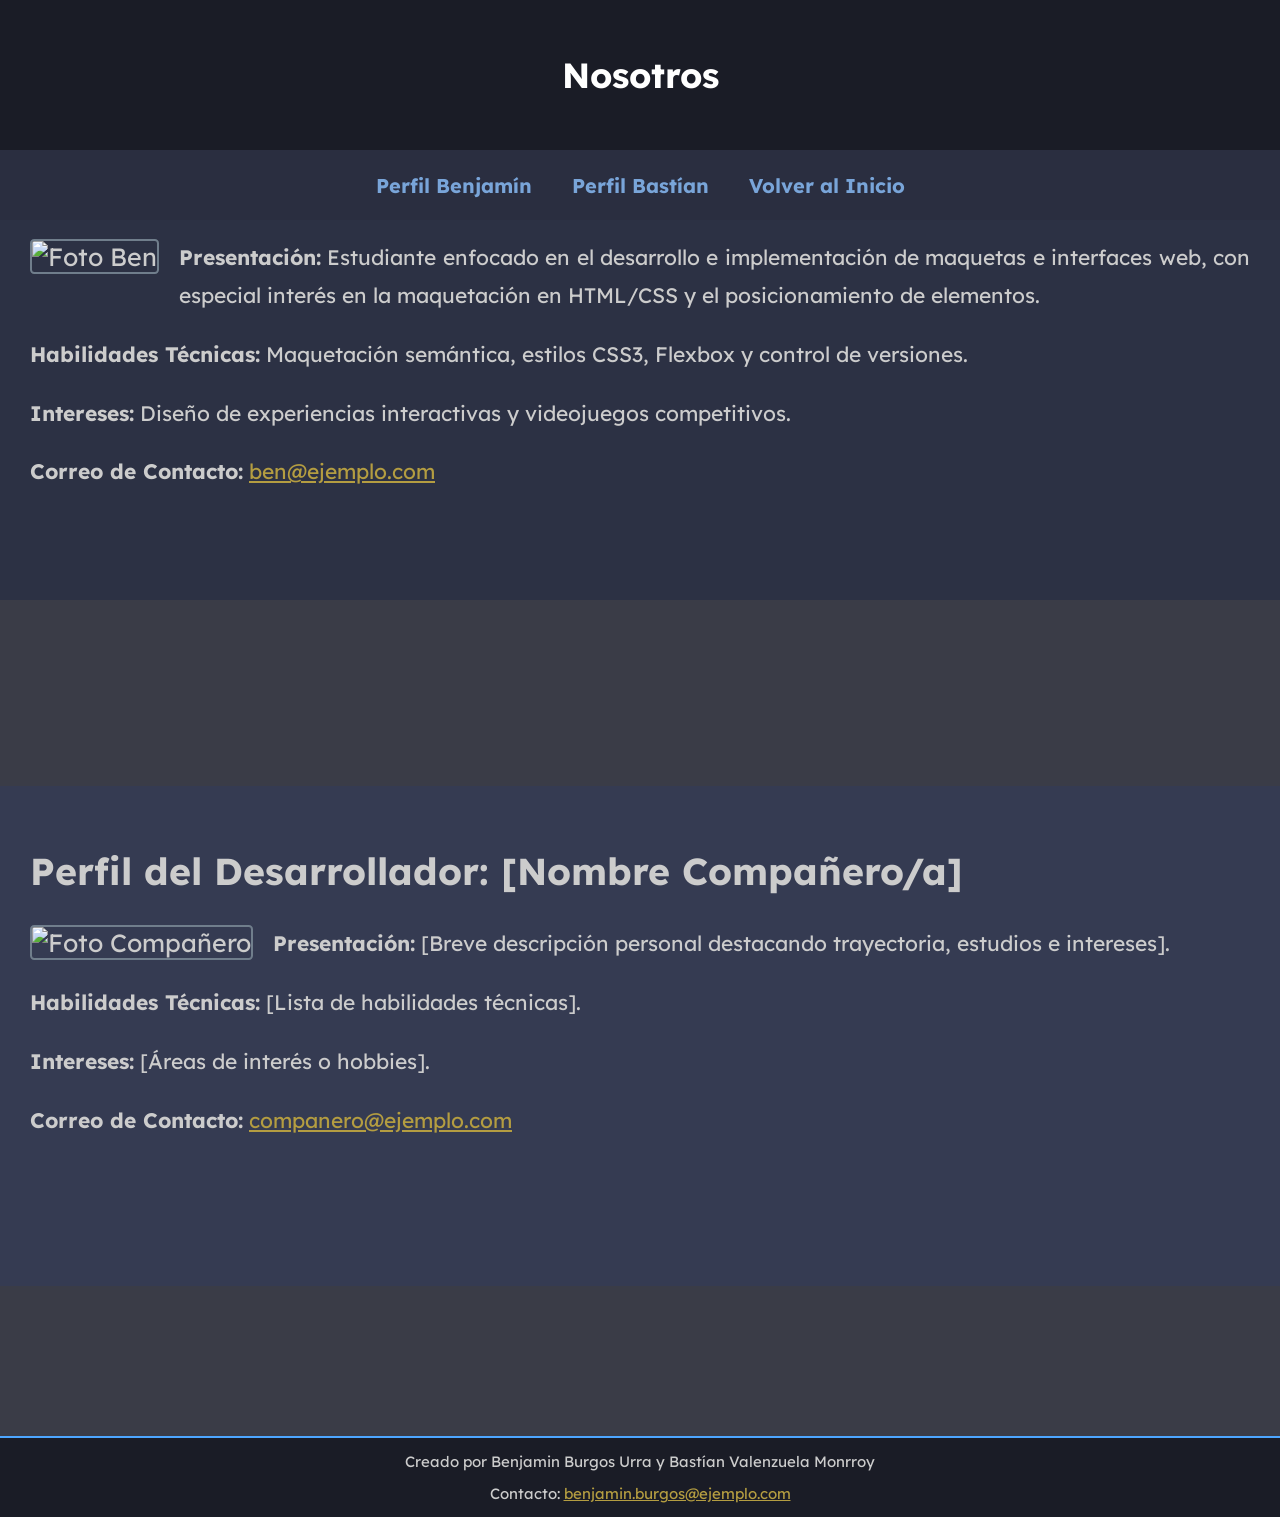
==== acerca.html @ aed610db "Primer Subida de tontera de pagina" ====
<!DOCTYPE html>
<html lang="es">
<head>
    <meta charset="utf-8">
    <meta name="viewport" content="width=device-width, initial-scale=1">
    <title>Blog de Desarrollo Web - Equipo</title>
    <link rel="stylesheet" href="styles.css">
    <link href="https://fonts.googleapis.com/css2?family=Lexend" rel="stylesheet">
</head>
<body>

    <header>
        <h1>Nosotros</h1>
    </header>

    <nav>
        <a href="#perfil-ben">Perfil Benjamín</a>
        <a href="#perfil-basti">Perfil Bastían</a>
        <a href="index.html">Volver al Inicio</a>
    </nav>

    <main>
        <section id="perfil-ben">
            <h2>Perfil del Desarrollador: Ben</h2>
            <img src="https://via.placeholder.com/150" alt="Foto Ben" class="bordeada" style="float: left; margin: 0 20px 20px 0;">
            <p><strong>Presentación:</strong> Estudiante enfocado en el desarrollo e implementación de maquetas e interfaces web, con especial interés en la maquetación en HTML/CSS y el posicionamiento de elementos.</p>
            <p><strong>Habilidades Técnicas:</strong> Maquetación semántica, estilos CSS3, Flexbox y control de versiones.</p>
            <p><strong>Intereses:</strong> Diseño de experiencias interactivas y videojuegos competitivos.</p>
            <p><strong>Correo de Contacto:</strong> <a href="mailto:ben@ejemplo.com">ben@ejemplo.com</a></p>
        </section>
        <br>
        <br>
        <br>
        <br>
        <br>
        <br>
        <section id="perfil-basti">
            <h2>Perfil del Desarrollador: [Nombre Compañero/a]</h2>
            <img src="https://via.placeholder.com/150" alt="Foto Compañero" class="bordeada" style="float: left; margin: 0 20px 20px 0;">
            <p><strong>Presentación:</strong> [Breve descripción personal destacando trayectoria, estudios e intereses].</p>
            <p><strong>Habilidades Técnicas:</strong> [Lista de habilidades técnicas].</p>
            <p><strong>Intereses:</strong> [Áreas de interés o hobbies].</p>
            <p><strong>Correo de Contacto:</strong> <a href="mailto:companero@ejemplo.com">companero@ejemplo.com</a></p>
        </section>
    </main>

    <footer>
        <p>Creado por Benjamin Burgos Urra y Bastían Valenzuela Monrroy</p>
        <p>Contacto: <a href="mailto:contacto@ejemplo.com">benjamin.burgos@ejemplo.com</a></p>
    </footer>

</body>
</html>
---- styles.css ----
body {
    background-color: #3a3c47;
    color: #cccccc;
    font-family: 'Lexend', sans-serif;
    margin: 0px;
    padding: 0px;
    font-size: 25px;
}


header {
    position: fixed;
    top: 0px;
    left: 0px;
    width: 100%;
    height: 150px;
    background-color: #1a1c26;
    color: #ffffff;
    text-align: center;
    line-height: 150px;
    z-index: 5;
}

header h1 {
    margin: 0;
    font-size: 35px;
}


nav {
    position: fixed;
    top: 150px;
    left: 0px;
    width: 100%;
    height: 70px;
    background-color: #2a2e40;
    color: #ffffff;
    z-index: 5;
    display: flex;
    align-items: center;
    justify-content: center;
}

nav a {
    text-decoration: none;
    color: #79a5d9;
    font-size: 20px;
    margin: 0 20px;
    font-weight: bold;
}

nav a:hover {
    color: #ffcc00;
}


main {
    position: relative;
    top: 100px;
    left: 0px;
    width: 100%;
}

section {
    position: relative;
    width: 100%;
    min-height: 500px;
    scroll-margin-top: 220px;
    padding: 30px;
    box-sizing: border-box;
}

#tema, #perfil-ben {
    background-color: #2c3144;
}

#lore, #perfil-basti {
    background-color: #353b52;
}


.flex-container {
    display: flex;
    justify-content: space-evenly;
    flex-wrap: wrap;
    row-gap: 30px;
    width: 100%;
}

.flex-item {
    width: 30%;
    background-color: #212431;
    border: 3px solid #6290be;
    box-sizing: border-box;
    text-align: center;
    min-height: 150px;
    padding: 15px;
    border-radius: 8px;
}

.flex-item img {
    width: 100%;
    border-radius: 5px;
    border: 1px solid #b6d4f2;
}

p {
    text-align: justify;
    font-size: 21px;
    line-height: 1.8;
}

img.bordeada {
    border: 2px solid #707e8c;
    border-radius: 4.2px;
}

a {
    color: #b49d41;
}


footer {
    position: relative;
    top: 250px;
    width: 100%;
    background-color: #1a1c26;
    padding: 5px;
    text-align: center;
    box-sizing: border-box;
    border-top: 2px solid #4da6ff;
}

footer p {
    text-align: center;
    margin: 5px 0;
    font-size: 15px;
}
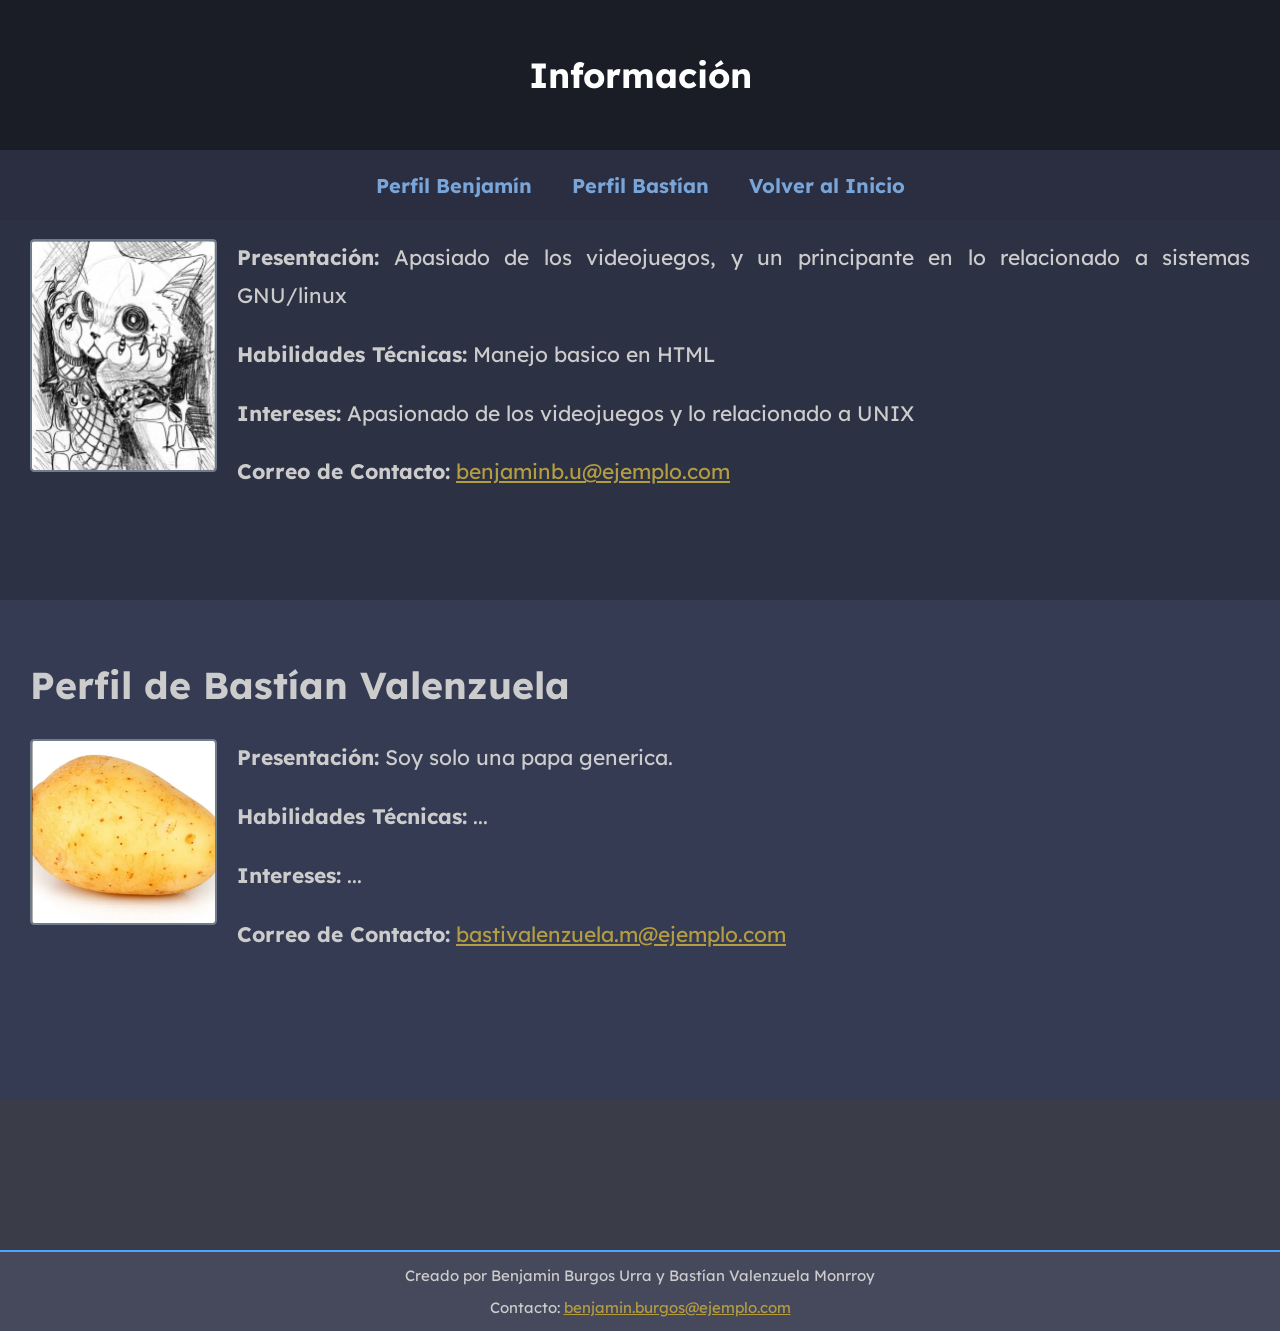
==== commit 0efa952c: "Agregados de Acerca de" ====
--- a/acerca.html
+++ b/acerca.html
@@ -10,7 +10,7 @@
 <body>
 
     <header>
-        <h1>Nosotros</h1>
+        <h1>Información</h1>
     </header>
 
     <nav>
@@ -21,26 +21,20 @@
 
     <main>
         <section id="perfil-ben">
-            <h2>Perfil del Desarrollador: Ben</h2>
-            <img src="https://via.placeholder.com/150" alt="Foto Ben" class="bordeada" style="float: left; margin: 0 20px 20px 0;">
-            <p><strong>Presentación:</strong> Estudiante enfocado en el desarrollo e implementación de maquetas e interfaces web, con especial interés en la maquetación en HTML/CSS y el posicionamiento de elementos.</p>
-            <p><strong>Habilidades Técnicas:</strong> Maquetación semántica, estilos CSS3, Flexbox y control de versiones.</p>
-            <p><strong>Intereses:</strong> Diseño de experiencias interactivas y videojuegos competitivos.</p>
-            <p><strong>Correo de Contacto:</strong> <a href="mailto:ben@ejemplo.com">ben@ejemplo.com</a></p>
+            <h2>Perfil del Benjamín Burgos</h2>
+            <img src="jpg.jpg" alt="Foto Ben" class="bordeada" style="float: left; margin: 0 20px 20px 0; width: 15%;">
+            <p><strong>Presentación:</strong> Apasiado de los videojuegos, y un principante en lo relacionado a sistemas GNU/linux</p>
+            <p><strong>Habilidades Técnicas:</strong> Manejo basico en HTML</p>
+            <p><strong>Intereses:</strong> Apasionado de los videojuegos y lo relacionado a UNIX</p>
+            <p><strong>Correo de Contacto:</strong> <a href="mailto:ben@ejemplo.com">benjaminb.u@ejemplo.com</a></p>
         </section>
-        <br>
-        <br>
-        <br>
-        <br>
-        <br>
-        <br>
         <section id="perfil-basti">
-            <h2>Perfil del Desarrollador: [Nombre Compañero/a]</h2>
-            <img src="https://via.placeholder.com/150" alt="Foto Compañero" class="bordeada" style="float: left; margin: 0 20px 20px 0;">
-            <p><strong>Presentación:</strong> [Breve descripción personal destacando trayectoria, estudios e intereses].</p>
-            <p><strong>Habilidades Técnicas:</strong> [Lista de habilidades técnicas].</p>
-            <p><strong>Intereses:</strong> [Áreas de interés o hobbies].</p>
-            <p><strong>Correo de Contacto:</strong> <a href="mailto:companero@ejemplo.com">companero@ejemplo.com</a></p>
+            <h2>Perfil de Bastían Valenzuela</h2>
+            <img src="papa.png" alt="Foto Compañero" class="bordeada" style="float: left; margin: 0 20px 20px 0; width: 15%;">
+            <p><strong>Presentación:</strong> Soy solo una papa generica.</p>
+            <p><strong>Habilidades Técnicas:</strong> ...</p>
+            <p><strong>Intereses:</strong> ...</p>
+            <p><strong>Correo de Contacto:</strong> <a href="mailto:companero@ejemplo.com">bastivalenzuela.m@ejemplo.com</a></p>
         </section>
     </main>
 
--- a/styles.css
+++ b/styles.css
@@ -89,7 +89,7 @@
 }
 
 .flex-item {
-    width: 30%;
+    width: 35%;
     background-color: #212431;
     border: 3px solid #6290be;
     box-sizing: border-box;
@@ -125,7 +125,7 @@
     position: relative;
     top: 250px;
     width: 100%;
-    background-color: #1a1c26;
+    background-color: #45495b;
     padding: 5px;
     text-align: center;
     box-sizing: border-box;
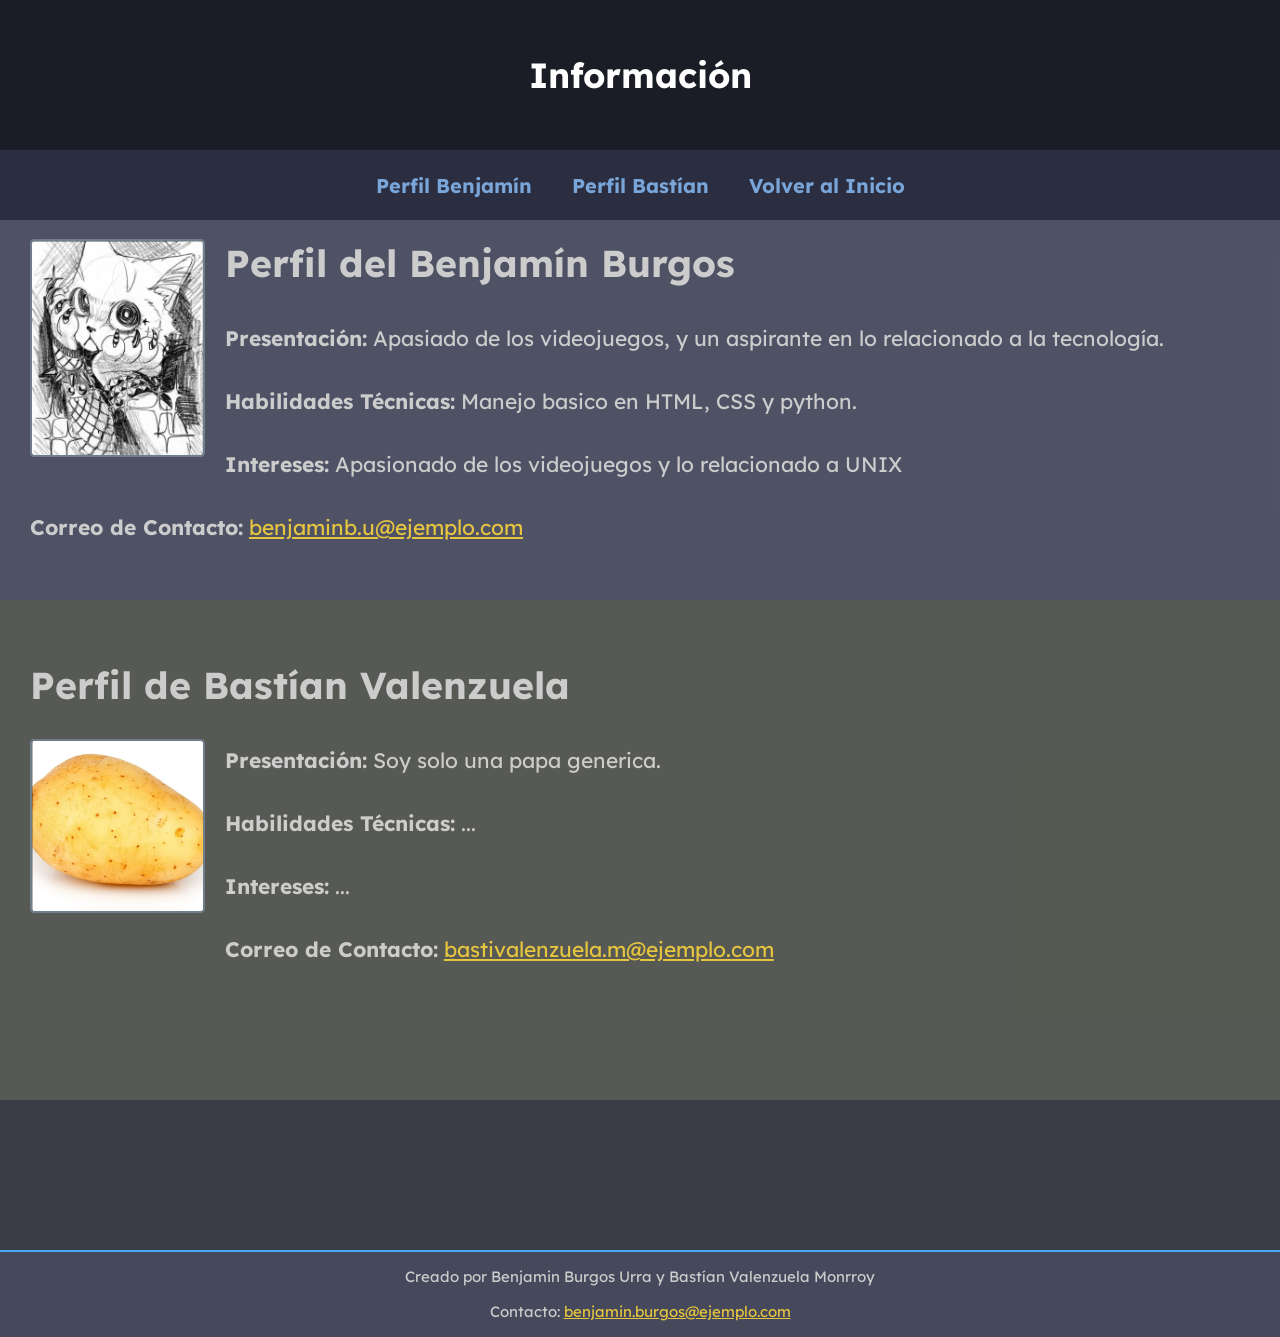
==== commit 2149f6c1: "Cambios a la pagina y al style de css" ====
--- a/acerca.html
+++ b/acerca.html
@@ -3,7 +3,7 @@
 <head>
     <meta charset="utf-8">
     <meta name="viewport" content="width=device-width, initial-scale=1">
-    <title>Blog de Desarrollo Web - Equipo</title>
+    <title>The Binding Of Issac - Nosotros</title>
     <link rel="stylesheet" href="styles.css">
     <link href="https://fonts.googleapis.com/css2?family=Lexend" rel="stylesheet">
 </head>
@@ -14,23 +14,24 @@
     </header>
 
     <nav>
-        <a href="#perfil-ben">Perfil Benjamín</a>
+        <a href="#perfil-benja">Perfil Benjamín</a>
         <a href="#perfil-basti">Perfil Bastían</a>
         <a href="index.html">Volver al Inicio</a>
     </nav>
 
     <main>
-        <section id="perfil-ben">
+        <section id="perfil-benja">
+            <h2>...</h2>
+            <img src="jpg.jpg" alt="Foto Ben" class="bordeada" style="float: left; margin: 0 20px 20px 0; width: 14%;">
             <h2>Perfil del Benjamín Burgos</h2>
-            <img src="jpg.jpg" alt="Foto Ben" class="bordeada" style="float: left; margin: 0 20px 20px 0; width: 15%;">
-            <p><strong>Presentación:</strong> Apasiado de los videojuegos, y un principante en lo relacionado a sistemas GNU/linux</p>
-            <p><strong>Habilidades Técnicas:</strong> Manejo basico en HTML</p>
+            <p><strong>Presentación:</strong> Apasiado de los videojuegos, y un aspirante en lo relacionado a la tecnología.</p>
+            <p><strong>Habilidades Técnicas:</strong> Manejo basico en HTML, CSS y python.</p>
             <p><strong>Intereses:</strong> Apasionado de los videojuegos y lo relacionado a UNIX</p>
             <p><strong>Correo de Contacto:</strong> <a href="mailto:ben@ejemplo.com">benjaminb.u@ejemplo.com</a></p>
         </section>
         <section id="perfil-basti">
             <h2>Perfil de Bastían Valenzuela</h2>
-            <img src="papa.png" alt="Foto Compañero" class="bordeada" style="float: left; margin: 0 20px 20px 0; width: 15%;">
+            <img src="papa.png" alt="Foto Compañero" class="bordeada" style="float: left; margin: 0 20px 20px 0; width: 14%;">
             <p><strong>Presentación:</strong> Soy solo una papa generica.</p>
             <p><strong>Habilidades Técnicas:</strong> ...</p>
             <p><strong>Intereses:</strong> ...</p>
--- a/styles.css
+++ b/styles.css
@@ -51,7 +51,7 @@
 }
 
 nav a:hover {
-    color: #ffcc00;
+    color: #bbae79;
 }
 
 
@@ -71,14 +71,21 @@
     box-sizing: border-box;
 }
 
-#tema, #perfil-ben {
+#tema {
     background-color: #2c3144;
 }
 
-#lore, #perfil-basti {
+#lore {
     background-color: #353b52;
 }
 
+#perfil-basti{
+    background-color: #aeb1793f;
+}
+
+#perfil-benja{
+    background-color: #909ac23e;
+}
 
 .flex-container {
     display: flex;
@@ -108,7 +115,7 @@
 p {
     text-align: justify;
     font-size: 21px;
-    line-height: 1.8;
+    line-height: 2;
 }
 
 img.bordeada {
@@ -117,7 +124,7 @@
 }
 
 a {
-    color: #b49d41;
+    color: #e6c53f;
 }
 
 
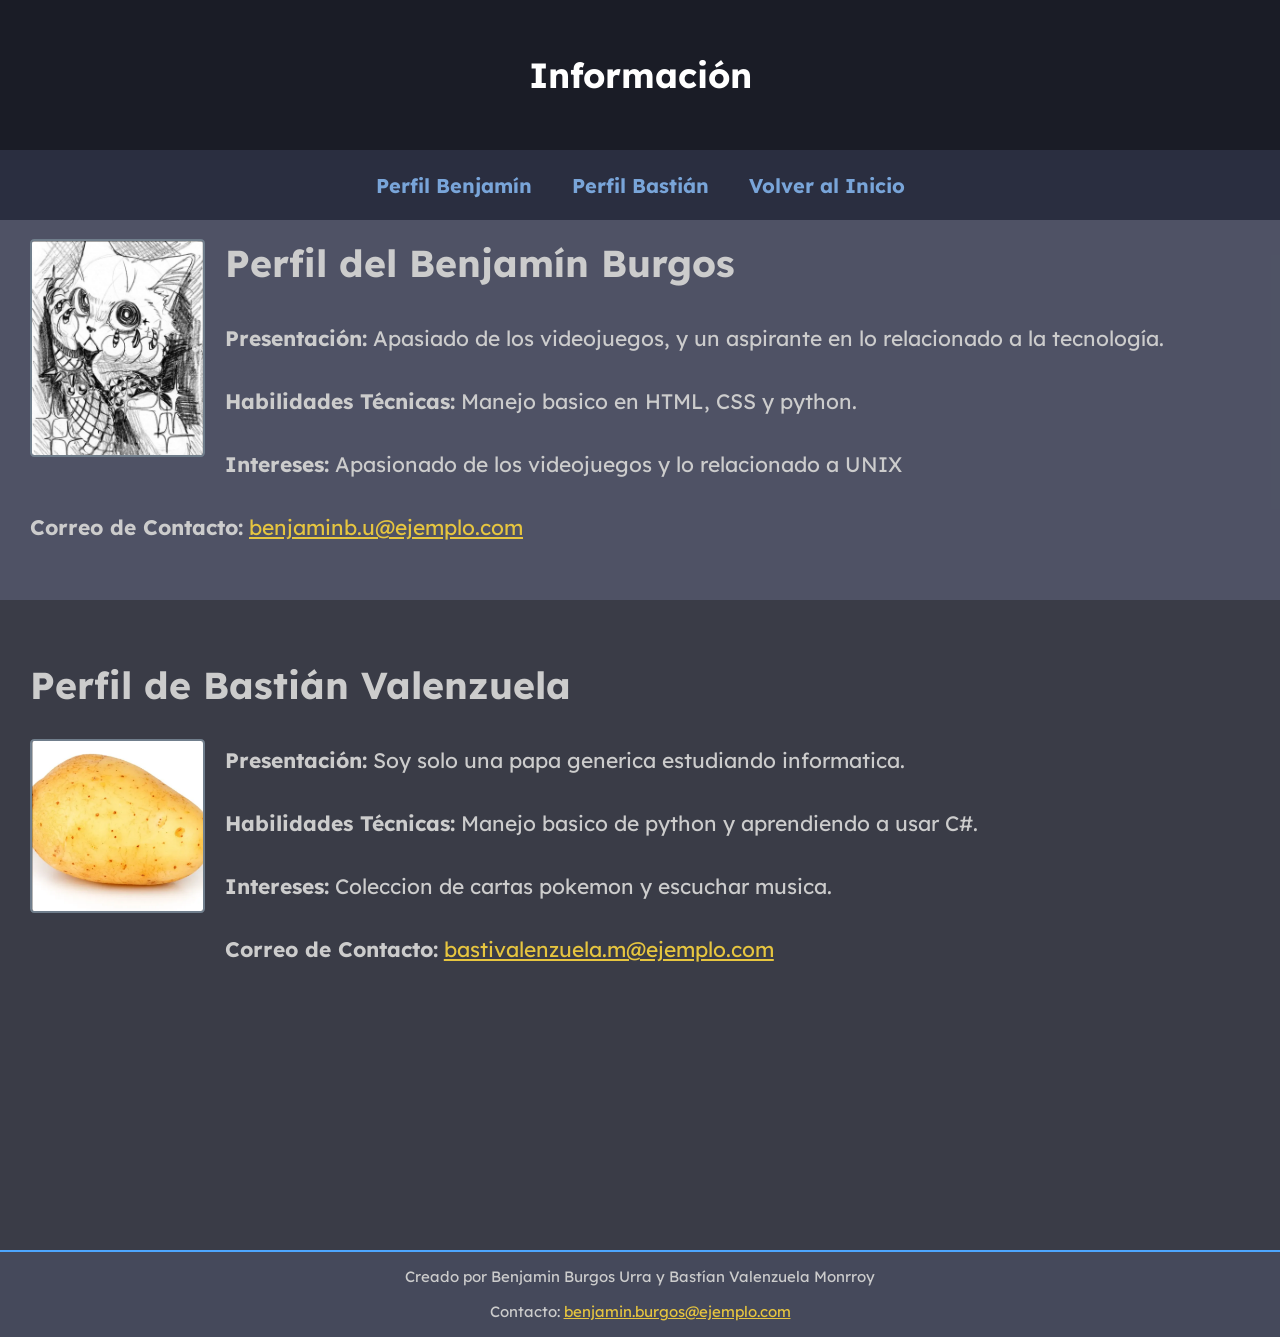
==== commit 29a7cbd6: "Cambios de pagina1" ====
--- a/acerca.html
+++ b/acerca.html
@@ -15,7 +15,7 @@
 
     <nav>
         <a href="#perfil-benja">Perfil Benjamín</a>
-        <a href="#perfil-basti">Perfil Bastían</a>
+        <a href="#perfil-bastian">Perfil Bastián</a>
         <a href="index.html">Volver al Inicio</a>
     </nav>
 
@@ -29,12 +29,12 @@
             <p><strong>Intereses:</strong> Apasionado de los videojuegos y lo relacionado a UNIX</p>
             <p><strong>Correo de Contacto:</strong> <a href="mailto:ben@ejemplo.com">benjaminb.u@ejemplo.com</a></p>
         </section>
-        <section id="perfil-basti">
-            <h2>Perfil de Bastían Valenzuela</h2>
+        <section id="perfil-bastian">
+            <h2>Perfil de Bastián Valenzuela</h2>
             <img src="papa.png" alt="Foto Compañero" class="bordeada" style="float: left; margin: 0 20px 20px 0; width: 14%;">
-            <p><strong>Presentación:</strong> Soy solo una papa generica.</p>
-            <p><strong>Habilidades Técnicas:</strong> ...</p>
-            <p><strong>Intereses:</strong> ...</p>
+            <p><strong>Presentación:</strong> Soy solo una papa generica estudiando informatica.</p>
+            <p><strong>Habilidades Técnicas:</strong> Manejo basico de python y aprendiendo a usar C#.</p>
+            <p><strong>Intereses:</strong> Coleccion de cartas pokemon y escuchar musica.</p>
             <p><strong>Correo de Contacto:</strong> <a href="mailto:companero@ejemplo.com">bastivalenzuela.m@ejemplo.com</a></p>
         </section>
     </main>
